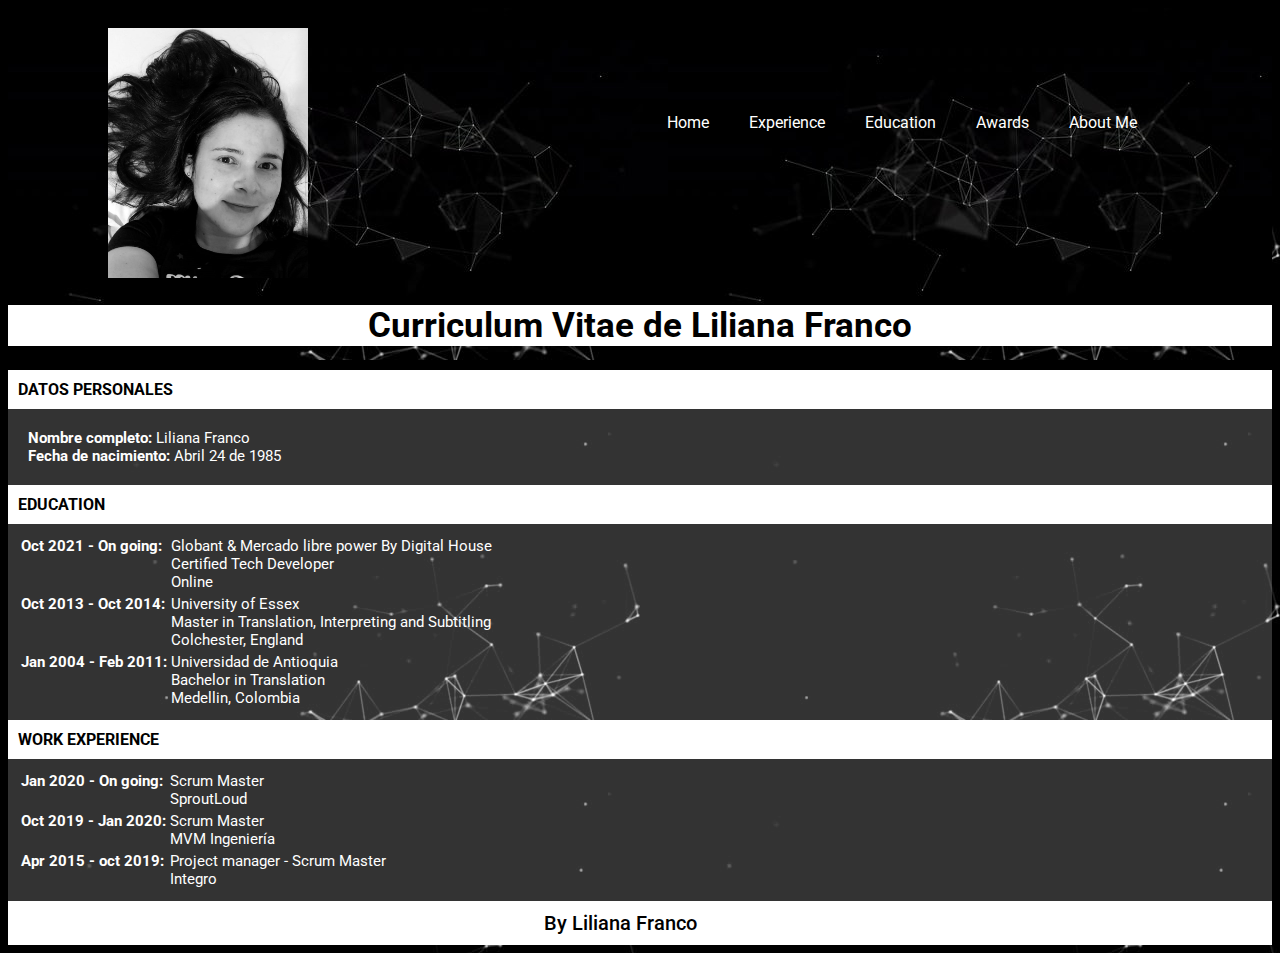
==== index.html @ a7efedbb "Prapare repository for GitPages, Rmeove root file" ====
<!DOCTYPE html>
<html lang="en">
<head>
    <meta charset="UTF-8">
    <meta http-equiv="X-UA-Compatible" content="IE=edge">
    <meta name="viewport" content="width=device-width, initial-scale=1.0">
    <title>Liliana Franco</title>
    <link rel="shortcut icon" href="img/favicon-32x32.png">
    <link rel="stylesheet" href="css/styles.css">
    <link rel="preconnect" href="https://fonts.gstatic.com" crossorigin>
    <link href="https://fonts.googleapis.com/css2?family=Roboto:ital,wght@0,300;0,400;0,500;1,300;1,400;1,500&display=swap" rel="stylesheet">
    <link rel="stylesheet" href="https://pro.fontawesome.com/releases/v5.10.0/css/all.css" integrity="sha384-AYmEC3Yw5cVb3ZcuHtOA93w35dYTsvhLPVnYs9eStHfGJvOvKxVfELGroGkvsg+p" crossorigin="anonymous"/>

</head>
<body>
    <header>
        <nav>
            <ul>
                <li><a href="index.html">Home</a></li>
                <li><a href="">Experience</a></li>
                <li><a href="">Education</a></li>
                <li><a href="">Awards</a></li>
                <li><a href="aboutMe.html">About Me</a></li>
            </ul>   
        </nav>
        <div class="header">
            <img id="profilePicture" src="img/profile-picture.jpeg" alt="profile picture">
            <h1>Curriculum Vitae de Liliana Franco</h1>
        </div>
    </header>

    

    <section class="personalInfo">
        <h2>DATOS PERSONALES</h2>
        <ul>
            <li><span>Nombre completo:</span> Liliana Franco</li>
            <li><span>Fecha de nacimiento:</span> Abril 24 de 1985</li>
        </ul>
    </section>

    <section>
        <h2>EDUCATION</h2>
        <table>
            <tr>
                <td class="date">Oct 2021 - On going:</td>
                <td>Globant & Mercado libre power By Digital House <br>Certified Tech Developer <br>Online</td>
            </tr>

            <tr>
                <td class="date">Oct 2013 - Oct 2014:</td>
                <td>University of Essex <br>Master in Translation, Interpreting and Subtitling <br> Colchester, England</td>
            </tr>

            <tr>
                <td class="date">Jan 2004 - Feb 2011:</td>
                <td>Universidad de Antioquia <br>Bachelor in Translation <br>Medellin, Colombia</td>
            </tr>
        </table>
    </section>

    <section>
        <h2>WORK EXPERIENCE</h2>
        <table>
        <tr>
            <td class="date">Jan 2020 - On going:</td>
            <td>Scrum Master <br> SproutLoud</td>
        </tr>

        <tr>
            <td class="date">Oct 2019 - Jan 2020:</td>
            <td>Scrum Master <br>MVM Ingeniería </td>
        </tr>

        <tr>
            <td class="date">Apr 2015 - oct 2019:</td>
            <td>Project manager - Scrum Master <br>Integro</td>
        </tr>
    </table>
    </section>
    
    <footer>
        <div class="socialMedia">
        <span>By Liliana Franco</span>
        <a href="https://www.linkedin.com/in/lilianapatriciafrancouribe/"><i class="fab fa-linkedin-in"></i></a>
        <a href="https://github.com/LilianaFranco"><i class="fab fa-github"></i></a>
        </div>
    </footer>
</body>
</html>
---- css/styles.css ----
/***** BODY *****/

body{
    background-image: url("../img/background.jpg");
    font-family: 'Roboto', sans-serif;
    color: white;
}

/***** HEADER *****/

header{
    background-image: url("../img/background4.jpg");
    background-repeat: repeat;
}

nav ul {
    background-color: none;
    float: right;
    list-style-type: none;
    margin-top: 100px;
    margin-bottom: 20px;
    margin-right: 100px;
}

nav li {
    color: white;
    float: left;  
    padding-right: 30px;
    margin: 5px;

}

li a:link {
    text-decoration: none;
    color: white;
}

li a:hover {
    background-color:rgba(255, 255, 255, 0.2);;
    padding: 5px;
}

li a:visited {
    color: white;
}

#profilePicture{
    margin-left: 100px;
    margin-top: 20px;
    width: 200px;

}

h1{
    background-color: white;
    color: black;
    font-size: 35px;
    text-align: center;
}

/***** DATOS PERSONALES *****/

h2{
    background-color: white;
    color: black;
    font-size: 16px;
    padding: 10px;
    margin: 0px;
}


.personalInfo ul{
    background-color: rgba(255, 255, 255, 0.2);
    font-size: 15px;
    padding: 20px;
    margin: 0px;
    list-style-type: none;
}

.personalInfo ul li span{
    font-weight: 700;
}

table{
    background-color: rgba(255, 255, 255, 0.2);
    font-size: 15px;
    display: block;
    padding: 10px;
}

table tr td{
    vertical-align: top;
}

.date{
    font-weight: 700;
}

/***** FOOTER *****/

.socialMedia{
    background-color: white;
    color: black;
    font-size: 20px;
    font-weight: 500;
    padding: 10px;
    margin: 0px;
    padding: 10px;
    text-align: center;
}

i{
    padding: 10px;
}

footer a:hover {
    background-color:white;
    padding: 5px;
}

footer a:visited {
    color: black;
}
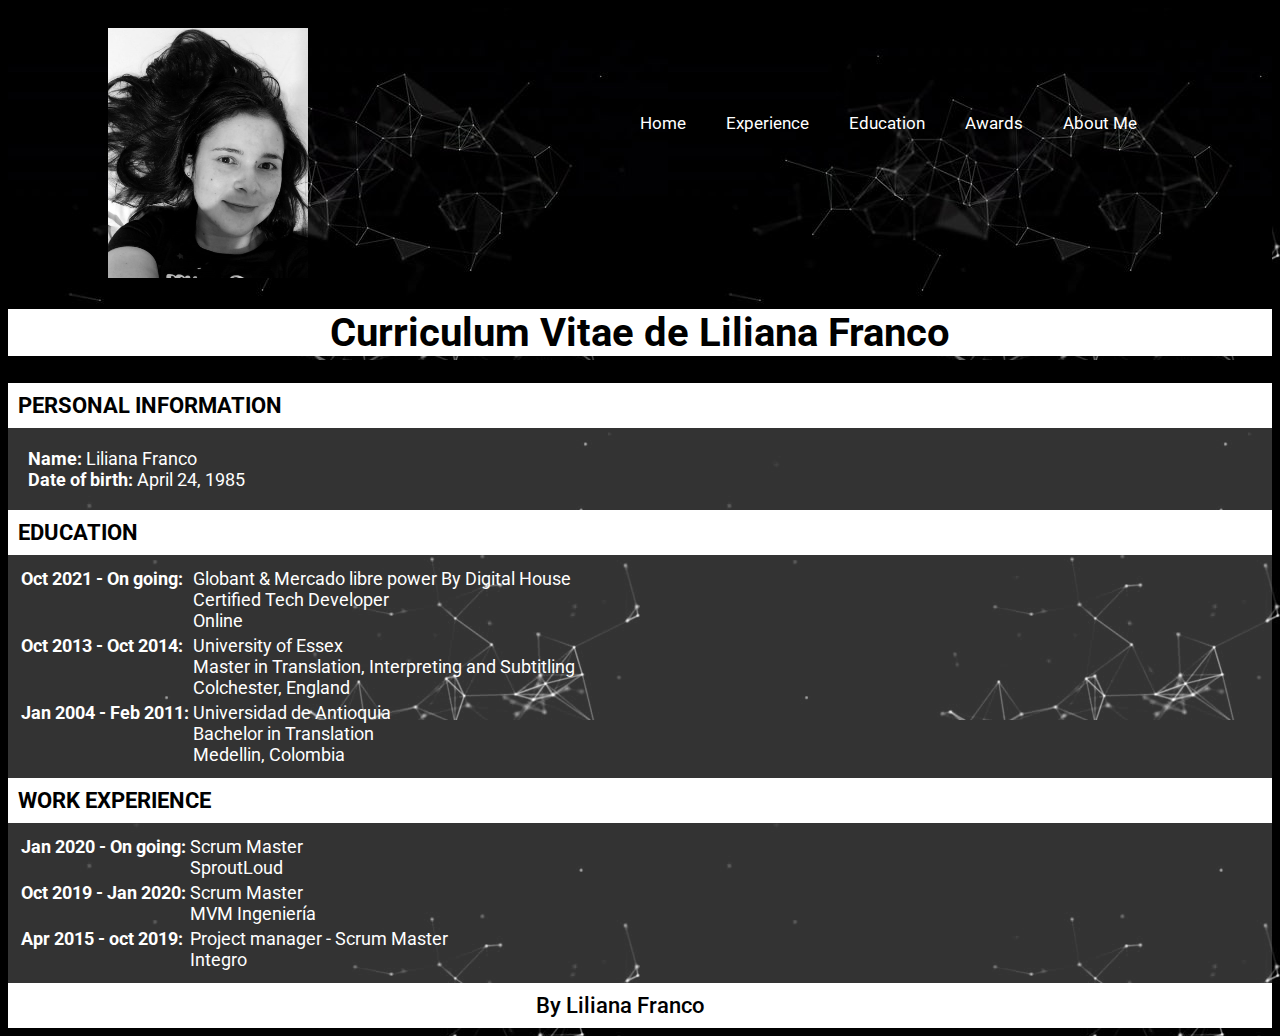
==== commit 2feea26d: "Make code look cleaner" ====
--- a/index.html
+++ b/index.html
@@ -1,17 +1,18 @@
 <!DOCTYPE html>
 <html lang="en">
+
 <head>
     <meta charset="UTF-8">
     <meta http-equiv="X-UA-Compatible" content="IE=edge">
     <meta name="viewport" content="width=device-width, initial-scale=1.0">
-    <title>Liliana Franco</title>
     <link rel="shortcut icon" href="img/favicon-32x32.png">
     <link rel="stylesheet" href="css/styles.css">
     <link rel="preconnect" href="https://fonts.gstatic.com" crossorigin>
     <link href="https://fonts.googleapis.com/css2?family=Roboto:ital,wght@0,300;0,400;0,500;1,300;1,400;1,500&display=swap" rel="stylesheet">
     <link rel="stylesheet" href="https://pro.fontawesome.com/releases/v5.10.0/css/all.css" integrity="sha384-AYmEC3Yw5cVb3ZcuHtOA93w35dYTsvhLPVnYs9eStHfGJvOvKxVfELGroGkvsg+p" crossorigin="anonymous"/>
+    <title>Liliana Franco</title>
+</head>
 
-</head>
 <body>
     <header>
         <nav>
@@ -29,13 +30,11 @@
         </div>
     </header>
 
-    
-
     <section class="personalInfo">
-        <h2>DATOS PERSONALES</h2>
+        <h2>PERSONAL INFORMATION</h2>
         <ul>
-            <li><span>Nombre completo:</span> Liliana Franco</li>
-            <li><span>Fecha de nacimiento:</span> Abril 24 de 1985</li>
+            <li><span>Name:</span> Liliana Franco</li>
+            <li><span>Date of birth:</span> April 24, 1985</li>
         </ul>
     </section>
 
@@ -78,13 +77,14 @@
         </tr>
     </table>
     </section>
-    
+
     <footer>
         <div class="socialMedia">
-        <span>By Liliana Franco</span>
-        <a href="https://www.linkedin.com/in/lilianapatriciafrancouribe/"><i class="fab fa-linkedin-in"></i></a>
-        <a href="https://github.com/LilianaFranco"><i class="fab fa-github"></i></a>
+            <span>By Liliana Franco</span>
+            <a href="https://www.linkedin.com/in/lilianapatriciafrancouribe/"><i class="fab fa-linkedin-in"></i></a>
+            <a href="https://github.com/LilianaFranco"><i class="fab fa-github"></i></a>
         </div>
     </footer>
+
 </body>
 </html>--- a/css/styles.css
+++ b/css/styles.css
@@ -1,4 +1,4 @@
-/***** BODY *****/
+/********** BODY **********/
 
 body{
     background-image: url("../img/background.jpg");
@@ -6,41 +6,41 @@
     color: white;
 }
 
-/***** HEADER *****/
+/********** HEADER **********/
 
 header{
     background-image: url("../img/background4.jpg");
     background-repeat: repeat;
 }
 
-nav ul {
+nav ul{
     background-color: none;
     float: right;
+    font-size: 17px;
     list-style-type: none;
     margin-top: 100px;
     margin-bottom: 20px;
     margin-right: 100px;
 }
 
-nav li {
+nav li{
     color: white;
     float: left;  
     padding-right: 30px;
     margin: 5px;
-
 }
 
-li a:link {
+li a:link{
     text-decoration: none;
     color: white;
 }
 
-li a:hover {
+li a:hover{
     background-color:rgba(255, 255, 255, 0.2);;
     padding: 5px;
 }
 
-li a:visited {
+li a:visited{
     color: white;
 }
 
@@ -48,22 +48,21 @@
     margin-left: 100px;
     margin-top: 20px;
     width: 200px;
-
 }
 
 h1{
     background-color: white;
     color: black;
-    font-size: 35px;
+    font-size: 40px;
     text-align: center;
 }
 
-/***** DATOS PERSONALES *****/
+/*************** Datos personales ***************/
 
 h2{
     background-color: white;
     color: black;
-    font-size: 16px;
+    font-size: 22px;
     padding: 10px;
     margin: 0px;
 }
@@ -71,7 +70,7 @@
 
 .personalInfo ul{
     background-color: rgba(255, 255, 255, 0.2);
-    font-size: 15px;
+    font-size: 18px;
     padding: 20px;
     margin: 0px;
     list-style-type: none;
@@ -81,9 +80,11 @@
     font-weight: 700;
 }
 
+/*************** Education & Work Experience: tabla ***************/
+
 table{
     background-color: rgba(255, 255, 255, 0.2);
-    font-size: 15px;
+    font-size: 18px;
     display: block;
     padding: 10px;
 }
@@ -96,12 +97,12 @@
     font-weight: 700;
 }
 
-/***** FOOTER *****/
+/*************** FOOTER **************/
 
 .socialMedia{
     background-color: white;
     color: black;
-    font-size: 20px;
+    font-size: 22px;
     font-weight: 500;
     padding: 10px;
     margin: 0px;
@@ -113,12 +114,12 @@
     padding: 10px;
 }
 
-footer a:hover {
+footer a:hover{
     background-color:white;
     padding: 5px;
 }
 
-footer a:visited {
+footer a:visited{
     color: black;
 }
 
